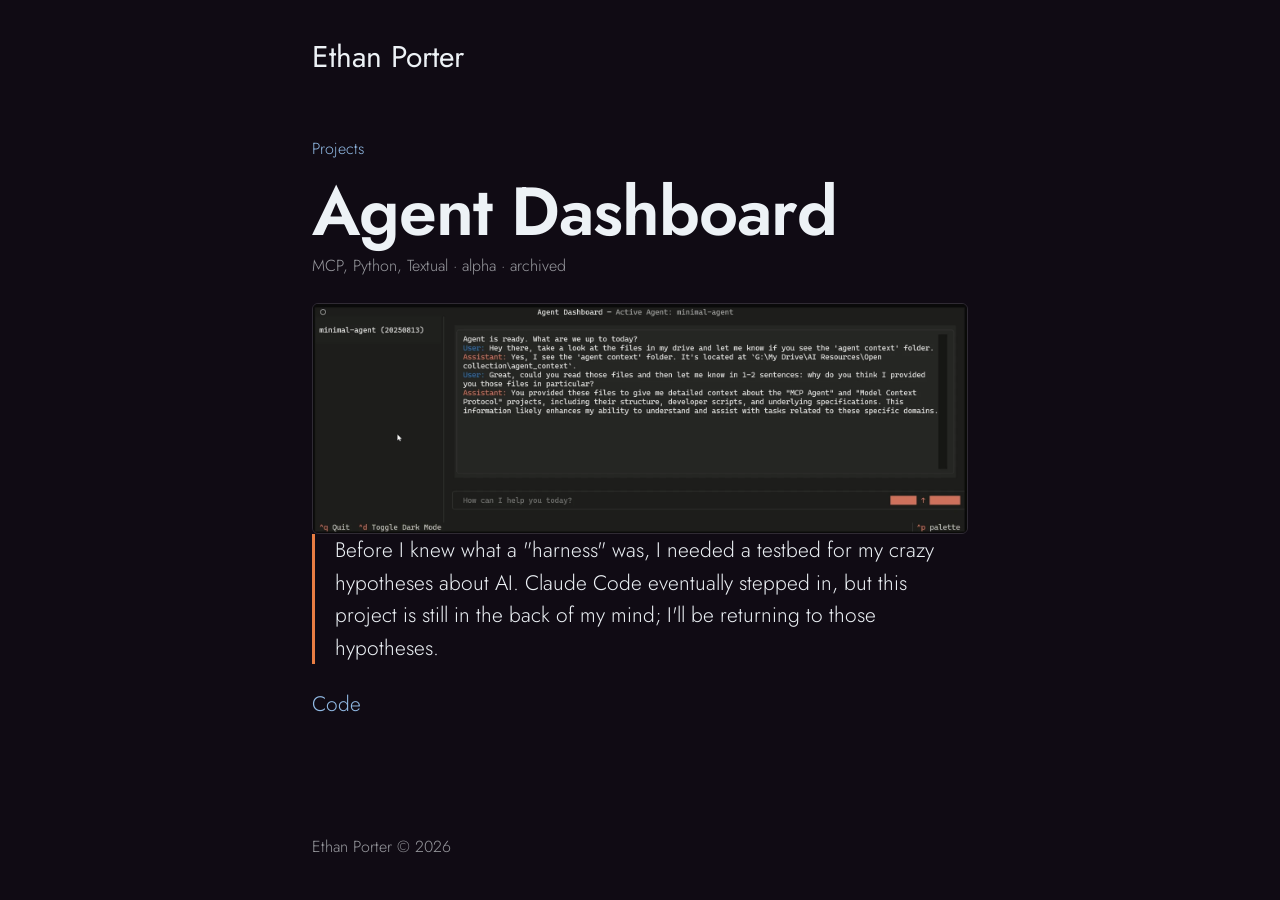
==== projects/agent-dashboard/index.html @ 8f4d69a3 "Your one-liners; all seven cards, three project pages here DKB Library, AI Kassandra and Agent Dashb" ====
<!doctype html>
<html lang="en">
<head>
<meta charset="utf-8">
<meta name="viewport" content="width=device-width, initial-scale=1">
<title>Agent Dashboard · Ethan Porter</title>
<meta name="description" content="Before I knew what a &quot;harness&quot; was, I needed a testbed for my crazy hypotheses about AI. Claude Code eventually stepped in, but this project is still in the back of my mind; I&#x27;ll be returning to those hypotheses.">
<meta name="color-scheme" content="dark">
<link rel="preconnect" href="https://fonts.googleapis.com">
<link rel="preconnect" href="https://fonts.gstatic.com" crossorigin>
<link rel="stylesheet" href="https://fonts.googleapis.com/css2?family=Jost:wght@300;400;600&display=swap">
<link rel="stylesheet" href="/style.css">
</head>
<body>
<header>
<a class="wordmark" href="/">Ethan Porter</a>
</header>

<main>
<article class="project">
<p class="crumb"><a href="/#projects">Projects</a></p>
<h1>Agent Dashboard</h1>
<p class="meta">MCP, Python, Textual · alpha · archived</p>
<figure class="hero"><img src="/images/projects/agent-dashboard.webp" alt="Agent Dashboard running in a terminal: an agent list on the left, a conversation with the active agent on the right, and a prompt box below." width="1600" height="562"></figure>
<blockquote>
<p>Before I knew what a &quot;harness&quot; was, I needed a testbed for my crazy hypotheses about AI. Claude Code eventually stepped in, but this project is still in the back of my mind; I&#x27;ll be returning to those hypotheses.</p>
</blockquote>
<ul class="links">
<li><a href="https://github.com/Ethan23p/agent-dashboard">Code</a></li>
</ul>
</article>
</main>

<footer>Ethan Porter © 2026</footer>
</body>
</html>
---- style.css ----
/* EthanPorter.xyz — tokens from the "Ethan Porter — Portfolio" design system */
:root {
  --ground: #100B14;
  --paper: #EDF2F6;
  --muted: rgba(237, 242, 246, 0.62);
  --accent: #91BAE4;
  --warm: #E87D43;
  --rule: rgba(237, 242, 246, 0.14);
  --font: 'semplicitapro', 'Jost', 'Avenir Next', 'Futura', 'Century Gothic', 'Trebuchet MS', sans-serif;
}

* { box-sizing: border-box; }

html { background: var(--ground); }

body {
  margin: 0 auto;
  max-width: 46rem;
  min-height: 100vh;
  padding: 2rem 1rem 2.5rem;
  display: flex;
  flex-direction: column;
  gap: 3.5rem;
  background: var(--ground);
  color: var(--paper);
  font-family: var(--font);
  font-size: 1.3125rem;
  font-weight: 300;
  line-height: 1.55;
  -webkit-font-smoothing: antialiased;
}

@media (min-width: 640px) {
  body { padding: 2rem 2.5rem 2.5rem; }
}

a { color: var(--accent); text-decoration: none; }
a:hover, a:focus-visible { color: var(--paper); }
a:focus-visible { outline: 2px solid var(--accent); outline-offset: 3px; }

.wordmark {
  display: inline-block;
  padding: 0.5rem 0;
  font-size: 1.875rem;
  font-weight: 400;
  line-height: 1.1;
  color: var(--paper);
}

main { flex: 1; display: flex; flex-direction: column; gap: 3rem; }

h1, h2 {
  margin: 0 0 1.25rem;
  font-weight: 600;
  line-height: 1;
  letter-spacing: -0.015em;
}
h1 { font-size: clamp(3.5rem, 11vw, 6.5rem); }
h2 { font-size: clamp(2.25rem, 6vw, 3.25rem); }

blockquote {
  margin: 0;
  padding: 0 0 0 1.25rem;
  border-left: 3px solid var(--warm);
}
blockquote p { margin: 0 0 1rem; }
blockquote p:last-child { margin-bottom: 0; }

.contact { margin: 0; padding: 0; list-style: none; }
.contact li { padding: 0.5rem 0; border-top: 1px solid var(--rule); }
.contact li:last-child { border-bottom: 1px solid var(--rule); }
.contact a { overflow-wrap: anywhere; }

/* Project cards: each links to its page on contra-ethos.com */
.cards { display: grid; grid-template-columns: 1fr; gap: 1rem; }
@media (min-width: 640px) {
  .cards { grid-template-columns: 1fr 1fr; }
  .card--full { grid-column: 1 / -1; }
}
.card {
  display: flex;
  flex-direction: column;
  gap: 0.1rem;
  padding: 0 0 1rem;
  border: 1px solid var(--rule);
  border-radius: 6px;
  overflow: hidden;
  color: var(--paper);
}
.card:hover, .card:focus-visible { color: var(--paper); border-color: var(--warm); }
.card img {
  display: block;
  width: 100%;
  height: auto;
  aspect-ratio: 4 / 3;
  object-fit: cover;
  margin-bottom: 0.75rem;
  background: #000;
}
.card--full img { aspect-ratio: 5 / 2; }
.card-title, .card-meta, .card-line { padding: 0 1.1rem; }
.card-title { font-size: 1.375rem; font-weight: 600; line-height: 1.2; }
.card:hover .card-title { color: var(--accent); }
.card-meta { font-size: 0.9375rem; color: var(--muted); }
.card--text { padding-top: 1rem; }
.card-line { margin-top: 0.5rem; font-size: 1.125rem; }

/* Project pages */
.project > * { margin: 0 0 1.5rem; }
.project h1 { margin-bottom: 0.5rem; font-size: clamp(2.5rem, 8vw, 4.25rem); }
.crumb { margin-bottom: 1rem; font-size: 1rem; }
.meta { font-size: 1rem; color: var(--muted); }
.hero, .gallery figure { margin: 0; }
.hero img, .gallery img {
  display: block;
  max-width: 100%;
  height: auto;
  max-height: 75vh;
  margin: 0 auto;
  border: 1px solid var(--rule);
  border-radius: 6px;
}
.gallery { display: grid; gap: 1rem; }
.outline { padding-left: 1.25rem; }
.outline li { padding: 0.25rem 0; }
.links { display: flex; flex-wrap: wrap; gap: 0.25rem 1.5rem; padding: 0; list-style: none; }
code { font-size: 0.9em; color: var(--accent); }

footer { font-size: 1rem; color: var(--muted); }
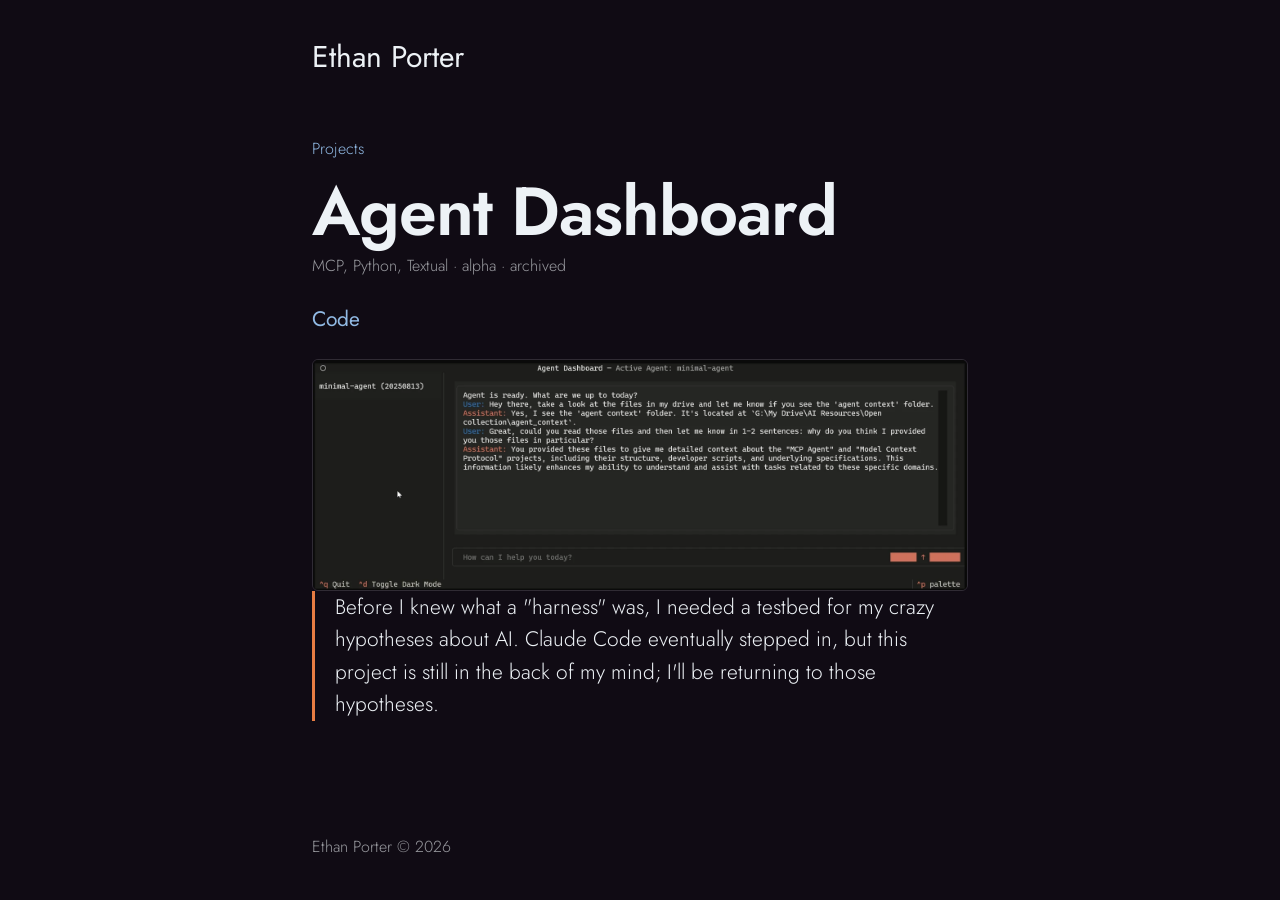
==== commit e2497dc8: "Project links move up under the title Co-Authored-By: Claude Opus 5.5 <noreply@anthropic.com>" ====
--- a/projects/agent-dashboard/index.html
+++ b/projects/agent-dashboard/index.html
@@ -21,13 +21,13 @@
 <p class="crumb"><a href="/#projects">Projects</a></p>
 <h1>Agent Dashboard</h1>
 <p class="meta">MCP, Python, Textual · alpha · archived</p>
+<ul class="links">
+<li><a href="https://github.com/Ethan23p/agent-dashboard">Code</a></li>
+</ul>
 <figure class="hero"><img src="/images/projects/agent-dashboard.webp" alt="Agent Dashboard running in a terminal: an agent list on the left, a conversation with the active agent on the right, and a prompt box below." width="1600" height="562"></figure>
 <blockquote>
 <p>Before I knew what a &quot;harness&quot; was, I needed a testbed for my crazy hypotheses about AI. Claude Code eventually stepped in, but this project is still in the back of my mind; I&#x27;ll be returning to those hypotheses.</p>
 </blockquote>
-<ul class="links">
-<li><a href="https://github.com/Ethan23p/agent-dashboard">Code</a></li>
-</ul>
 </article>
 </main>
 
--- a/style.css
+++ b/style.css
@@ -123,7 +123,7 @@
 .gallery { display: grid; gap: 1rem; }
 .outline { padding-left: 1.25rem; }
 .outline li { padding: 0.25rem 0; }
-.links { display: flex; flex-wrap: wrap; gap: 0.25rem 1.5rem; padding: 0; list-style: none; }
+.links { display: flex; flex-wrap: wrap; gap: 0.25rem 1.5rem; padding: 0; list-style: none; font-weight: 400; }
 code { font-size: 0.9em; color: var(--accent); }
 
 footer { font-size: 1rem; color: var(--muted); }
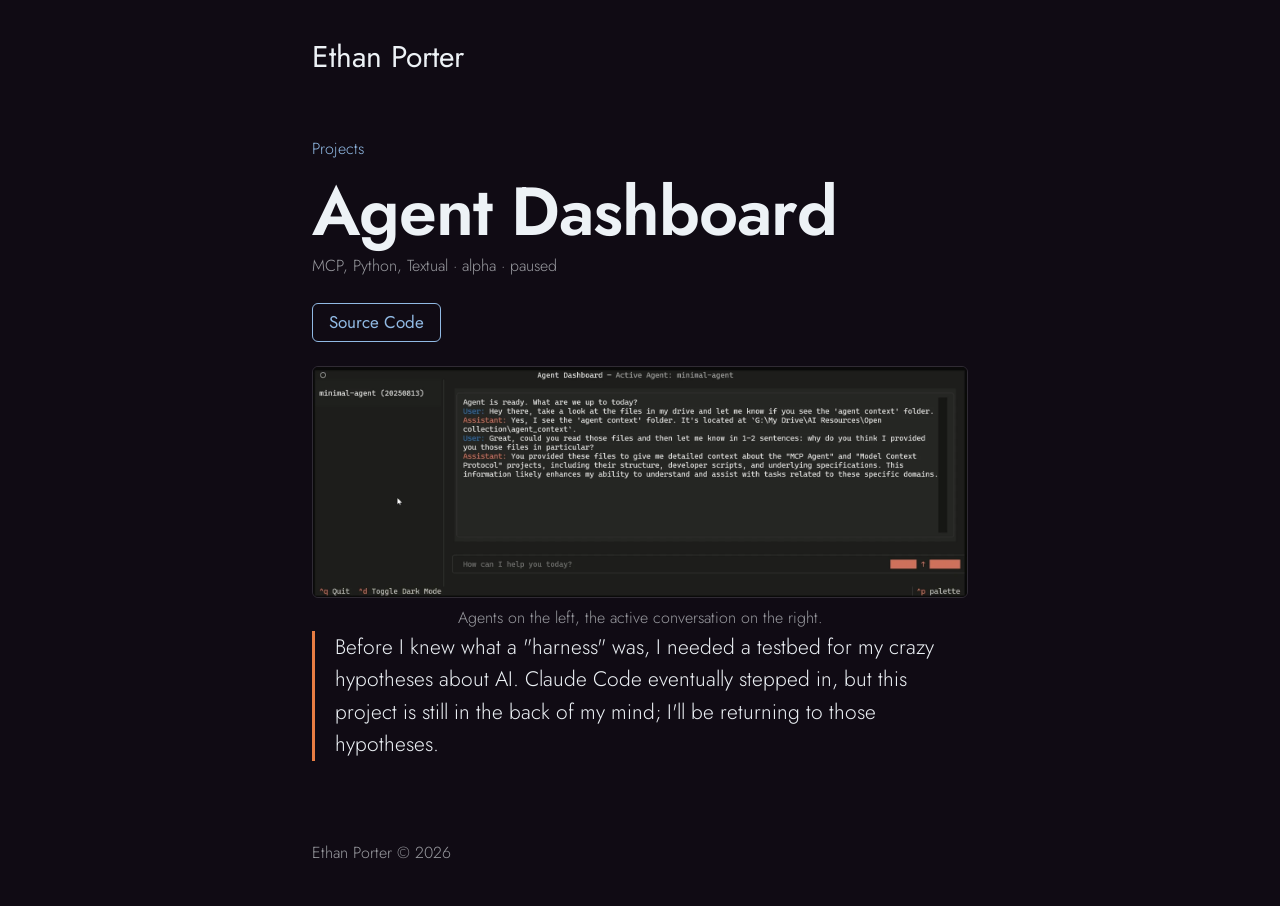
==== commit b0e45cea: "Paused, Source Code buttons, captions; DKB write-up and showcase links; Kassandra: how it works, lan" ====
--- a/projects/agent-dashboard/index.html
+++ b/projects/agent-dashboard/index.html
@@ -20,11 +20,11 @@
 <article class="project">
 <p class="crumb"><a href="/#projects">Projects</a></p>
 <h1>Agent Dashboard</h1>
-<p class="meta">MCP, Python, Textual · alpha · archived</p>
+<p class="meta">MCP, Python, Textual · alpha · paused</p>
 <ul class="links">
-<li><a href="https://github.com/Ethan23p/agent-dashboard">Code</a></li>
+<li><a href="https://github.com/Ethan23p/agent-dashboard">Source Code</a></li>
 </ul>
-<figure class="hero"><img src="/images/projects/agent-dashboard.webp" alt="Agent Dashboard running in a terminal: an agent list on the left, a conversation with the active agent on the right, and a prompt box below." width="1600" height="562"></figure>
+<figure class="hero"><img src="/images/projects/agent-dashboard.webp" alt="Agent Dashboard running in a terminal: an agent list on the left, a conversation with the active agent on the right, and a prompt box below." width="1600" height="562"><figcaption>Agents on the left, the active conversation on the right.</figcaption></figure>
 <blockquote>
 <p>Before I knew what a &quot;harness&quot; was, I needed a testbed for my crazy hypotheses about AI. Claude Code eventually stepped in, but this project is still in the back of my mind; I&#x27;ll be returning to those hypotheses.</p>
 </blockquote>
--- a/style.css
+++ b/style.css
@@ -123,7 +123,11 @@
 .gallery { display: grid; gap: 1rem; }
 .outline { padding-left: 1.25rem; }
 .outline li { padding: 0.25rem 0; }
-.links { display: flex; flex-wrap: wrap; gap: 0.25rem 1.5rem; padding: 0; list-style: none; font-weight: 400; }
+.project h2 { margin: 2rem 0 0.75rem; font-size: 1.75rem; }
+.hero figcaption, .gallery figcaption { margin-top: 0.5rem; font-size: 1rem; color: var(--muted); text-align: center; }
+.links { display: flex; flex-wrap: wrap; gap: 0.75rem; padding: 0; list-style: none; font-size: 1.0625rem; font-weight: 400; }
+.links a { display: inline-block; padding: 0.35rem 1rem; border: 1px solid var(--accent); border-radius: 6px; }
+.links a:hover, .links a:focus-visible { border-color: var(--paper); }
 code { font-size: 0.9em; color: var(--accent); }
 
 footer { font-size: 1rem; color: var(--muted); }
